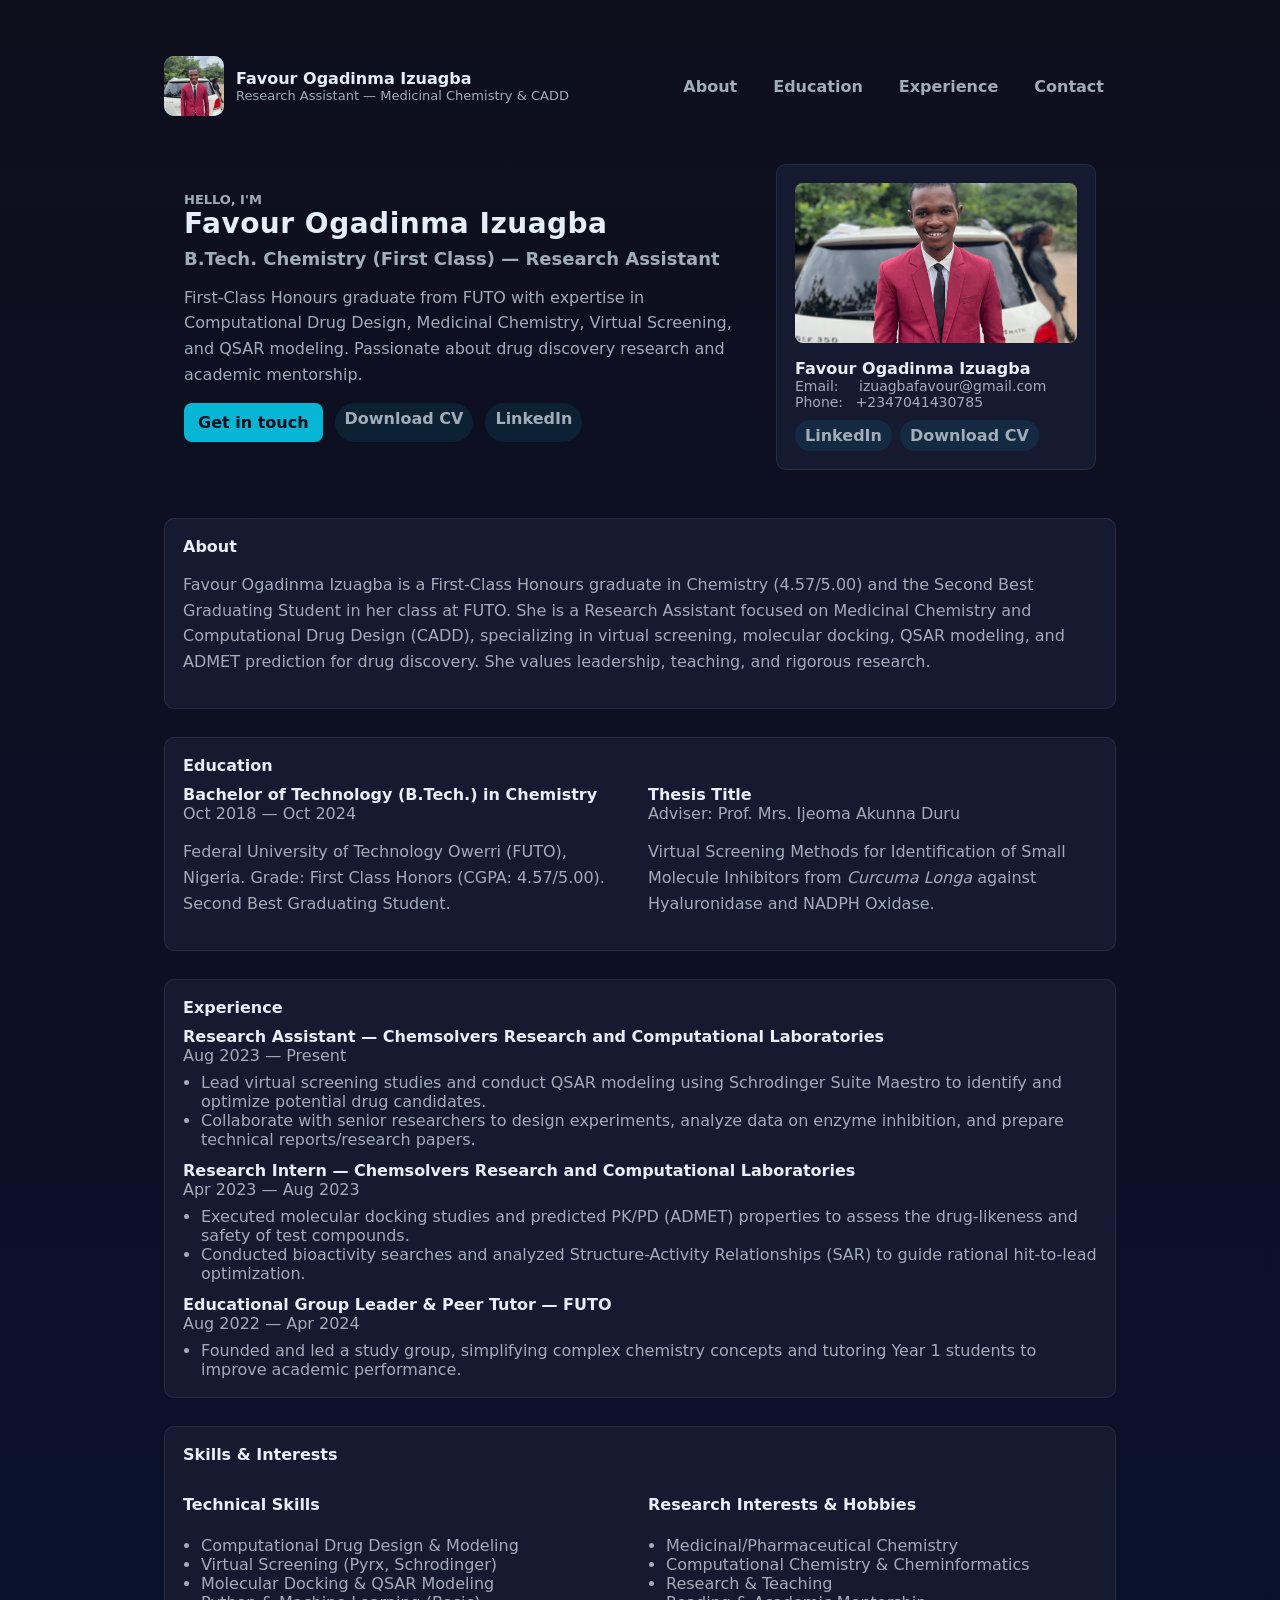
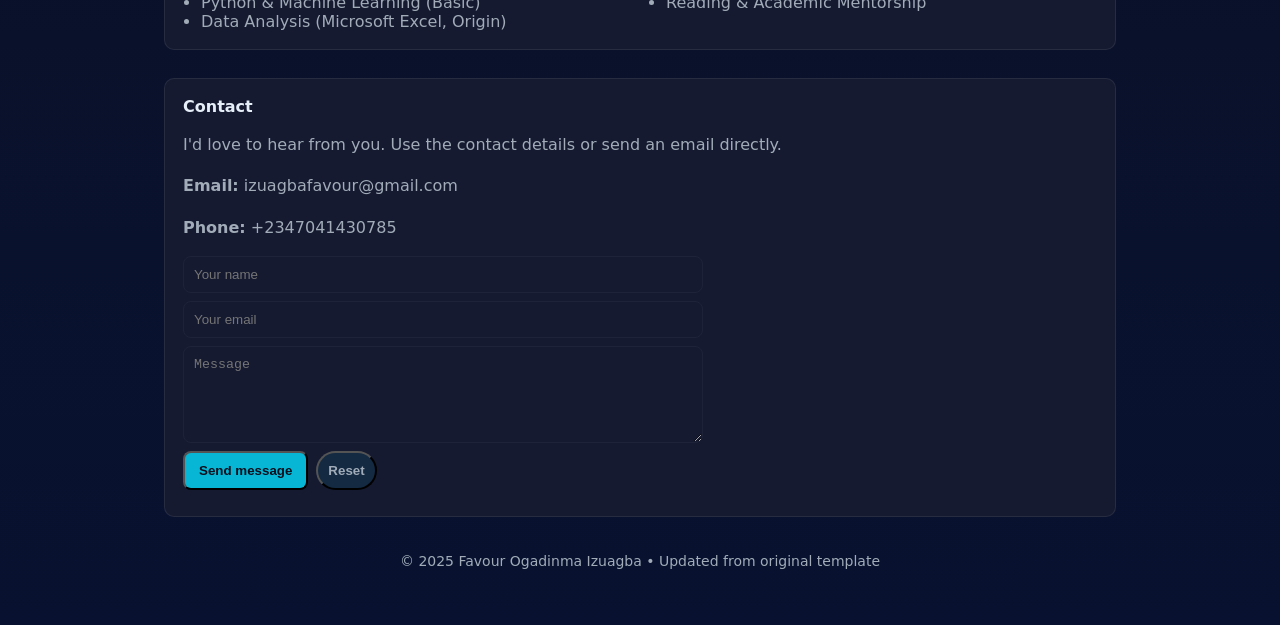
==== index.html @ 72006959 "I staged changes and forgot to add the index" ====
<!doctype html>
<html lang="en">
<head>
    <meta charset="utf-8" />
    <meta name="viewport" content="width=device-width, initial-scale=1" />
    <title>Favour Ogadinma Izuagba — Portfolio</title>
    <meta name="description" content="Research Assistant in Medicinal Chemistry & Computational Drug Design — Favour Ogadinma Izuagba" />
    <link rel="stylesheet" href="assets/styles/style.css" />
</head>
<body>
  <div class="container">
    <header>
      <div class="brand">
        <div class="logo"><img src="assets/images/favour.jpg" alt=""></div>
        <div>
          <div style="font-weight:800">Favour Ogadinma Izuagba</div>
          <div style="font-size:13px;color:var(--muted)">Research Assistant — Medicinal Chemistry & CADD</div>
        </div>
      </div>
      <nav id="mainNav" aria-label="Primary navigation">
        <a href="#about">About</a>
        <a href="#education">Education</a>
        <a href="#experience">Experience</a>
        <a href="#contact">Contact</a>
      </nav>
      <button class="mobile-toggle" id="menuBtn" aria-label="Toggle menu">☰</button>
    </header>

    <main>
      <section class="hero">
        <div class="hero-left">
          <div style="font-size:13px;color:var(--muted);font-weight:700">HELLO, I'M</div>
          <h1>Favour Ogadinma Izuagba</h1>
          <h2>B.Tech. Chemistry (First Class) — Research Assistant</h2>
          <p class="muted">First-Class Honours graduate from FUTO with expertise in Computational Drug Design, Medicinal Chemistry, Virtual Screening, and QSAR modeling. Passionate about drug discovery research and academic mentorship.</p>

          <div style="margin-top:16px;display:flex;gap:12px;flex-wrap:wrap">
            <a class="btn" href="#contact">Get in touch</a>
            <a class="pill" href="Favour_Ogadinma_Izuagba_ Academic_[CV].pdf" target="_blank">Download CV</a>
            <a class="pill" href="https://www.linkedin.com/in/izuagba-favour-ogadinma-66548a2a7/?originalSubdomain=ng" target="_blank">LinkedIn</a>
          </div>
        </div>

        <aside>
          <div class="contact-card card">
            <img src="assets/images/favour.jpg" alt="Profile photo placeholder" />
            <div style="font-weight:700">Favour Ogadinma Izuagba</div>
            <div class="contact-row"><span class="muted">Email:</span>&nbsp;<a href="mailto:izuagbafavour@gmail.com">izuagbafavour@gmail.com</a></div>
            <div class="contact-row"><span class="muted">Phone:</span>&nbsp;+2347041430785</div>
            <div style="margin-top:10px;display:flex;gap:8px">
              <a aria-label="LinkedIn" href="www.linkedin.com/in/izuagbafavourogadinma" class="pill" target="_blank">LinkedIn</a>
              <a aria-label="Download CV" href="Favour_Ogadinma_Izuagba_ Academic_[CV].pdf" class="pill" target="_blank">Download CV</a>
            </div>
          </div>
        </aside>
      </section>

      <section id="about" class="card">
        <h3>About</h3>
        <p>Favour Ogadinma Izuagba is a First-Class Honours graduate in Chemistry (4.57/5.00) and the Second Best Graduating Student in her class at FUTO. She is a Research Assistant focused on Medicinal Chemistry and Computational Drug Design (CADD), specializing in virtual screening, molecular docking, QSAR modeling, and ADMET prediction for drug discovery. She values leadership, teaching, and rigorous research.</p>
      </section>

      <section id="education" class="card">
        <h3>Education</h3>
        <div class="grid-2">
          <div>
            <strong>Bachelor of Technology (B.Tech.) in Chemistry</strong>
            <div class="muted">Oct 2018 — Oct 2024</div>
            <p class="muted">Federal University of Technology Owerri (FUTO), Nigeria. Grade: First Class Honors (CGPA: 4.57/5.00). Second Best Graduating Student.</p>
          </div>
          <div>
            <strong>Thesis Title</strong>
            <div class="muted">Adviser: Prof. Mrs. Ijeoma Akunna Duru</div>
            <p class="muted">Virtual Screening Methods for Identification of Small Molecule Inhibitors from <em>Curcuma Longa</em> against Hyaluronidase and NADPH Oxidase.</p>
          </div>
        </div>
      </section>

      <section id="experience" class="card">
        <h3>Experience</h3>
        <div>
          <strong>Research Assistant — Chemsolvers Research and Computational Laboratories</strong>
          <div class="muted">Aug 2023 — Present</div>
          <ul>
            <li>Lead virtual screening studies and conduct QSAR modeling using Schrodinger Suite Maestro to identify and optimize potential drug candidates.</li>
            <li>Collaborate with senior researchers to design experiments, analyze data on enzyme inhibition, and prepare technical reports/research papers.</li>
          </ul>
        </div>

        <div style="margin-top:12px">
          <strong>Research Intern — Chemsolvers Research and Computational Laboratories</strong>
          <div class="muted">Apr 2023 — Aug 2023</div>
          <ul>
            <li>Executed molecular docking studies and predicted PK/PD (ADMET) properties to assess the drug-likeness and safety of test compounds.</li>
            <li>Conducted bioactivity searches and analyzed Structure-Activity Relationships (SAR) to guide rational hit-to-lead optimization.</li>
          </ul>
        </div>

        <div style="margin-top:12px">
          <strong>Educational Group Leader & Peer Tutor — FUTO</strong>
          <div class="muted">Aug 2022 — Apr 2024</div>
          <ul>
            <li>Founded and led a study group, simplifying complex chemistry concepts and tutoring Year 1 students to improve academic performance.</li>
          </ul>
        </div>
      </section>

      <section id="more" class="card">
        <h3>Skills & Interests</h3>
        <div class="grid-2">
          <div>
            <h4>Technical Skills</h4>
            <ul>
              <li>Computational Drug Design & Modeling</li>
              <li>Virtual Screening (Pyrx, Schrodinger)</li>
              <li>Molecular Docking & QSAR Modeling</li>
              <li>Python & Machine Learning (Basic)</li>
              <li>Data Analysis (Microsoft Excel, Origin)</li>
            </ul>
          </div>
          <div>
            <h4>Research Interests & Hobbies</h4>
            <ul>
              <li>Medicinal/Pharmaceutical Chemistry</li>
              <li>Computational Chemistry & Cheminformatics</li>
              <li>Research & Teaching</li>
              <li>Reading & Academic Mentorship</li>
            </ul>
          </div>
        </div>
      </section>

      <section id="contact" class="card">
        <h3>Contact</h3>
        <p class="muted">I'd love to hear from you. Use the contact details or send an email directly.</p>
        <p><strong>Email:</strong> <a href="mailto:izuagbafavour@gmail.com">izuagbafavour@gmail.com</a></p>
        <p><strong>Phone:</strong> +2347041430785</p>

        <form id="contactForm" 
              action="https://formsubmit.co/izuagbafavour@gmail.com" 
              method="POST" 
              style="margin-top:12px;display:flex;flex-direction:column;gap:8px;max-width:520px">
          
          <input type="hidden" name="_subject" value="New Portfolio Contact from Favour Izuagba's Website!">
          
          <input name="name" placeholder="Your name" required style="padding:10px;border-radius:8px;border:1px solid rgba(255,255,255,0.04);background:transparent;color:inherit" />
          <input name="email" type="email" placeholder="Your email" required style="padding:10px;border-radius:8px;border:1px solid rgba(255,255,255,0.04);background:transparent;color:inherit" />
          <textarea name="message" placeholder="Message" rows="5" required style="padding:10px;border-radius:8px;border:1px solid rgba(255,255,255,0.04);background:transparent;color:inherit"></textarea>
          <div style="display:flex;gap:8px">
            <button type="submit" class="btn">Send message</button>
            <button type="button" id="resetBtn" class="pill">Reset</button>
          </div>
          <div id="formMsg" class="muted" role="status" aria-live="polite"></div>
        </form>
      </section>

    </main>

    <footer>
      © 2025 Favour Ogadinma Izuagba • Updated from original template
    </footer>
  </div>

  <script src="assets/js/script.js"></script>
</body>
</html>
---- assets/styles/style.css ----
:root {
  /* Dark Theme - Science/Chem Palette */
  --bg: #0e0f1d; /* Deep Midnight Blue */
  --card: #151a31; /* Slightly Lighter Card Background */
  --muted: #A1ACB8; /* Light Gray for Muted Text */
  --text: #e6eef8; /* Near-White Text */
  --accent: #06B6D4; /* Bright Cyan/Teal for CADD Theme */
  --glass: rgba(6, 182, 212, 0.1); /* Glass effect using accent color for subtlety */
  --maxw: 1000px;
}

* {
  box-sizing: border-box;
}

body {
  font-family: Inter, system-ui, -apple-system, 'Segoe UI', Roboto, 'Helvetica Neue', Arial;
  margin: 0;
  /* Updated gradient with new colors for deep background */
  background: linear-gradient(180deg, var(--bg) 0%, #081230 100%); 
  color: var(--text); /* Using new text color variable */
  -webkit-font-smoothing: antialiased;
}

a {
  color: inherit;
  text-decoration: none;
}

.container {
  max-width: var(--maxw);
  margin: 32px auto;
  padding: 24px;
}

/* Header */
header {
  display: flex;
  align-items: center;
  justify-content: space-between;
  gap: 16px;
}

.brand {
  display: flex;
  align-items: center;
  gap: 12px;
}

.logo {
  width: 60px;
  height: 60px;
  border-radius: 10px;
  /* Solid accent color */
  background: var(--accent); 
  display: flex;
  align-items: center;
  justify-content: center;
  font-weight: 700;
}

.logo img {
  width: 100%;
  height: 100%;
  object-fit: cover;
  border-radius: 10px;
}

nav {
  display: flex;
  gap: 12px;
  flex-wrap: wrap;
}

nav a {
  padding: 8px 12px;
  border-radius: 8px;
  color: var(--muted);
  font-weight: 600;
}

nav a:hover {
  /* Using glass variable based on accent color */
  background: var(--glass); 
  color: #fff;
}

/* Hero */
.hero {
  display: grid;
  grid-template-columns: 1fr 320px;
  gap: 24px;
  align-items: center;
  margin-top: 28px;
}

.hero-left h1 {
  margin: 0;
  font-size: 28px;
  letter-spacing: 0.5px;
}

.hero-left h2 {
  margin: 8px 0 16px;
  font-size: 18px;
  color: var(--muted);
  font-weight: 600;
}

.contact-card {
  /* Using solid card background for consistency */
  background: var(--card); 
  padding: 18px;
  border-radius: 12px;
  /* More distinct border */
  border: 1px solid rgba(255, 255, 255, 0.08); 
}

.contact-card img {
  width: 100%;
  height: 160px;
  object-fit: cover;
  border-radius: 8px;
  margin-bottom: 12px;
}

.contact-row {
  display: flex;
  align-items: center;
  gap: 8px;
  font-size: 14px;
  color: var(--muted);
}

.btn {
  display: inline-block;
  padding: 10px 14px;
  border-radius: 8px;
  background: var(--accent);
  color: var(--bg); /* Dark text on bright accent for contrast */
  font-weight: 700;
}

/* Sections */
section {
  margin-top: 28px;
  padding: 20px;
  background: transparent;
  border-radius: 10px;
}

.card {
  /* Using card variable and consistent border */
  background: var(--card); 
  padding: 18px;
  border-radius: 10px;
  border: 1px solid rgba(255, 255, 255, 0.08);
}

.grid-2 {
  display: grid;
  grid-template-columns: 1fr 1fr;
  gap: 16px;
}

h3 {
  margin: 0 0 10px;
  font-size: 16px;
}

p {
  color: var(--muted);
  line-height: 1.6;
}

ul {
  margin: 8px 0 0;
  padding-left: 18px;
  color: var(--muted);
}

/* Footer */
footer {
  margin-top: 36px;
  color: var(--muted);
  font-size: 14px;
  text-align: center;
}

/* Responsive */
@media (max-width: 880px) {
  .hero {
    grid-template-columns: 1fr;
  }

  /* Assuming you will fix the mobile nav display in HTML/JS */
  nav { 
    /* Keep this for desktop view */
  } 

  .mobile-nav {
    display: flex;
  }
}

/* Mobile nav button */
.mobile-toggle {
  display: none;
}

@media (max-width: 880px) {
  .mobile-toggle {
    display: inline-block;
  }
}

/* Utilities */
.muted {
  color: var(--muted);
}

.pill {
  display: inline-block;
  padding: 6px 10px;
  border-radius: 999px;
  /* Using glass effect based on accent for pill background */
  background: var(--glass); 
  font-weight: 600;
  color: var(--muted);
}

/* --- Mobile Navigation Overhaul --- */

/* 1. Base Mobile Styling (Applied when the screen is small) */
@media (max-width: 880px) {
    /* Hide the main nav links by default */
    nav#mainNav {
        display: none; /* Will be overridden by .nav-open */
        position: absolute;
        top: 80px; /* Below the header */
        left: 0;
        right: 0;
        /* Use card background for the menu overlay */
        background: var(--card); 
        flex-direction: column;
        padding: 16px 24px;
        z-index: 10;
        border-radius: 0;
        border-bottom: 1px solid rgba(255, 255, 255, 0.08);
        box-shadow: 0 4px 10px rgba(0, 0, 0, 0.5);
    }
    
    nav#mainNav a {
        padding: 12px 0;
        width: 100%;
        text-align: left;
        border-radius: 0;
        /* Ensure text is visible against the menu background */
        color: var(--text); 
        border-bottom: 1px dashed rgba(255, 255, 255, 0.05);
    }

    nav#mainNav a:last-child {
        border-bottom: none;
    }

    /* 2. State for an OPEN Menu */
    nav#mainNav.nav-open {
        display: flex; /* Overrides the default display: none */
    }
}
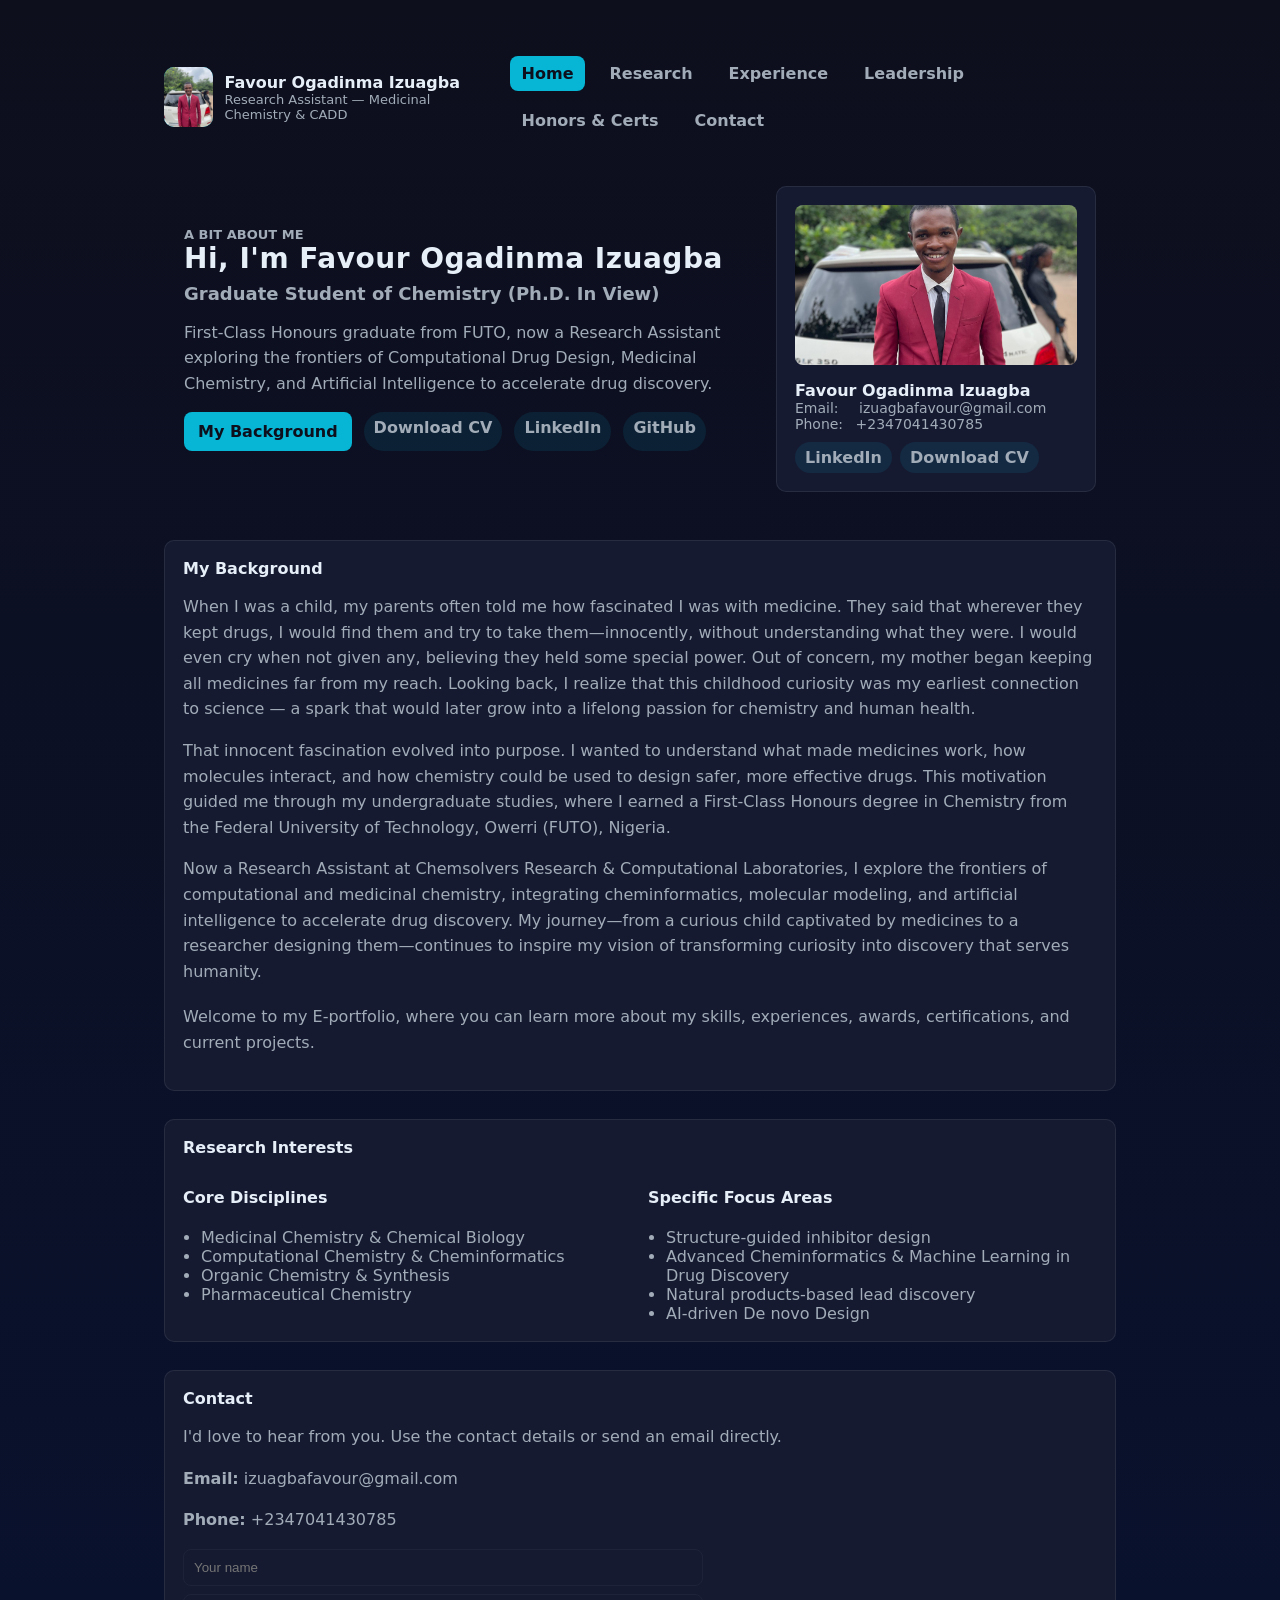
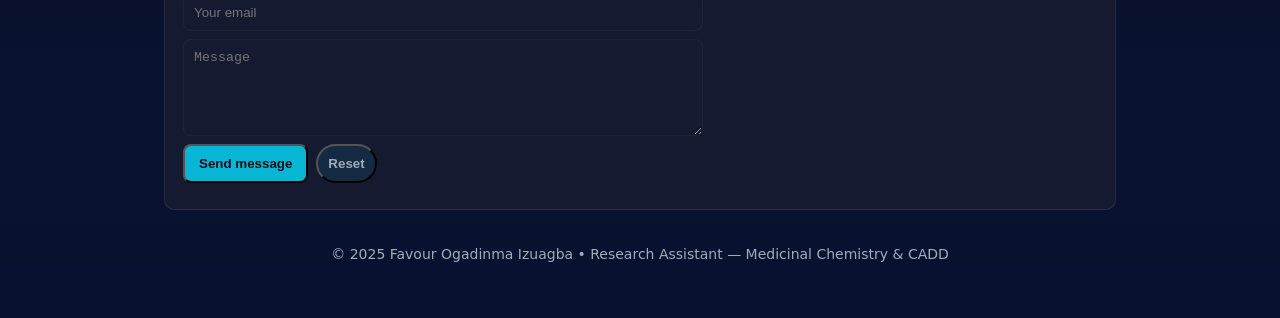
==== commit dcf2626a: "Modified page structure" ====
--- a/index.html
+++ b/index.html
@@ -11,17 +11,19 @@
   <div class="container">
     <header>
       <div class="brand">
-        <div class="logo"><img src="assets/images/favour.jpg" alt=""></div>
+        <div class="logo"><img src="assets/images/favour.jpg" alt="Favour Ogadinma Izuagba Professional Photo"></div>
         <div>
           <div style="font-weight:800">Favour Ogadinma Izuagba</div>
           <div style="font-size:13px;color:var(--muted)">Research Assistant — Medicinal Chemistry & CADD</div>
         </div>
       </div>
       <nav id="mainNav" aria-label="Primary navigation">
-        <a href="#about">About</a>
-        <a href="#education">Education</a>
-        <a href="#experience">Experience</a>
-        <a href="#contact">Contact</a>
+        <a href="index.html" class="active">Home</a>
+        <a href="research.html">Research</a>
+        <a href="experience.html">Experience</a>
+        <a href="leadership.html">Leadership</a>
+        <a href="achievements.html">Honors & Certs</a>
+        <a href="index.html#contact">Contact</a>
       </nav>
       <button class="mobile-toggle" id="menuBtn" aria-label="Toggle menu">☰</button>
     </header>
@@ -29,26 +31,27 @@
     <main>
       <section class="hero">
         <div class="hero-left">
-          <div style="font-size:13px;color:var(--muted);font-weight:700">HELLO, I'M</div>
-          <h1>Favour Ogadinma Izuagba</h1>
-          <h2>B.Tech. Chemistry (First Class) — Research Assistant</h2>
-          <p class="muted">First-Class Honours graduate from FUTO with expertise in Computational Drug Design, Medicinal Chemistry, Virtual Screening, and QSAR modeling. Passionate about drug discovery research and academic mentorship.</p>
+          <div style="font-size:13px;color:var(--muted);font-weight:700">A BIT ABOUT ME</div>
+          <h1>Hi, I'm Favour Ogadinma Izuagba</h1>
+          <h2>Graduate Student of Chemistry (Ph.D. In View)</h2>
+          <p class="muted">First-Class Honours graduate from FUTO, now a Research Assistant exploring the frontiers of Computational Drug Design, Medicinal Chemistry, and Artificial Intelligence to accelerate drug discovery.</p>
 
           <div style="margin-top:16px;display:flex;gap:12px;flex-wrap:wrap">
-            <a class="btn" href="#contact">Get in touch</a>
+            <a class="btn" href="#about">My Background</a>
             <a class="pill" href="Favour_Ogadinma_Izuagba_ Academic_[CV].pdf" target="_blank">Download CV</a>
             <a class="pill" href="https://www.linkedin.com/in/izuagba-favour-ogadinma-66548a2a7/?originalSubdomain=ng" target="_blank">LinkedIn</a>
+            <a class="pill" href="https://github.com/Izuagba?tab=repositories" target="_blank">GitHub</a>
           </div>
         </div>
 
         <aside>
           <div class="contact-card card">
-            <img src="assets/images/favour.jpg" alt="Profile photo placeholder" />
+            <img src="assets/images/favour.jpg" alt="Favour Ogadinma Izuagba Professional Photo" />
             <div style="font-weight:700">Favour Ogadinma Izuagba</div>
             <div class="contact-row"><span class="muted">Email:</span>&nbsp;<a href="mailto:izuagbafavour@gmail.com">izuagbafavour@gmail.com</a></div>
             <div class="contact-row"><span class="muted">Phone:</span>&nbsp;+2347041430785</div>
             <div style="margin-top:10px;display:flex;gap:8px">
-              <a aria-label="LinkedIn" href="www.linkedin.com/in/izuagbafavourogadinma" class="pill" target="_blank">LinkedIn</a>
+              <a aria-label="LinkedIn" href="https://www.linkedin.com/in/izuagba-favour-ogadinma-66548a2a7/?originalSubdomain=ng" class="pill" target="_blank">LinkedIn</a>
               <a aria-label="Download CV" href="Favour_Ogadinma_Izuagba_ Academic_[CV].pdf" class="pill" target="_blank">Download CV</a>
             </div>
           </div>
@@ -56,80 +59,37 @@
       </section>
 
       <section id="about" class="card">
-        <h3>About</h3>
-        <p>Favour Ogadinma Izuagba is a First-Class Honours graduate in Chemistry (4.57/5.00) and the Second Best Graduating Student in her class at FUTO. She is a Research Assistant focused on Medicinal Chemistry and Computational Drug Design (CADD), specializing in virtual screening, molecular docking, QSAR modeling, and ADMET prediction for drug discovery. She values leadership, teaching, and rigorous research.</p>
+        <h3>My Background</h3>
+        <p>When I was a child, my parents often told me how fascinated I was with medicine. They said that wherever they kept drugs, I would find them and try to take them—innocently, without understanding what they were. I would even cry when not given any, believing they held some special power. Out of concern, my mother began keeping all medicines far from my reach. Looking back, I realize that this childhood curiosity was my earliest connection to science — a spark that would later grow into a lifelong passion for chemistry and human health.</p>
+        <p>That innocent fascination evolved into purpose. I wanted to understand what made medicines work, how molecules interact, and how chemistry could be used to design safer, more effective drugs. This motivation guided me through my undergraduate studies, where I earned a First-Class Honours degree in Chemistry from the Federal University of Technology, Owerri (FUTO), Nigeria.</p>
+        <p>Now a Research Assistant at Chemsolvers Research & Computational Laboratories, I explore the frontiers of computational and medicinal chemistry, integrating cheminformatics, molecular modeling, and artificial intelligence to accelerate drug discovery. My journey—from a curious child captivated by medicines to a researcher designing them—continues to inspire my vision of transforming curiosity into discovery that serves humanity.</p>
+        <p class="muted" style="margin-top:20px;">Welcome to my E-portfolio, where you can learn more about my skills, experiences, awards, certifications, and current projects.</p>
       </section>
 
-      <section id="education" class="card">
-        <h3>Education</h3>
+      <section id="interests" class="card">
+        <h3>Research Interests</h3>
         <div class="grid-2">
-          <div>
-            <strong>Bachelor of Technology (B.Tech.) in Chemistry</strong>
-            <div class="muted">Oct 2018 — Oct 2024</div>
-            <p class="muted">Federal University of Technology Owerri (FUTO), Nigeria. Grade: First Class Honors (CGPA: 4.57/5.00). Second Best Graduating Student.</p>
-          </div>
-          <div>
-            <strong>Thesis Title</strong>
-            <div class="muted">Adviser: Prof. Mrs. Ijeoma Akunna Duru</div>
-            <p class="muted">Virtual Screening Methods for Identification of Small Molecule Inhibitors from <em>Curcuma Longa</em> against Hyaluronidase and NADPH Oxidase.</p>
-          </div>
+            <div>
+                <h4>Core Disciplines</h4>
+                <ul>
+                    <li>Medicinal Chemistry & Chemical Biology</li>
+                    <li>Computational Chemistry & Cheminformatics</li>
+                    <li>Organic Chemistry & Synthesis</li>
+                    <li>Pharmaceutical Chemistry</li>
+                </ul>
+            </div>
+            <div>
+                <h4>Specific Focus Areas</h4>
+                <ul>
+                    <li>Structure-guided inhibitor design</li>
+                    <li>Advanced Cheminformatics & Machine Learning in Drug Discovery</li>
+                    <li>Natural products-based lead discovery</li>
+                    <li>AI-driven De novo Design</li>
+                </ul>
+            </div>
         </div>
       </section>
-
-      <section id="experience" class="card">
-        <h3>Experience</h3>
-        <div>
-          <strong>Research Assistant — Chemsolvers Research and Computational Laboratories</strong>
-          <div class="muted">Aug 2023 — Present</div>
-          <ul>
-            <li>Lead virtual screening studies and conduct QSAR modeling using Schrodinger Suite Maestro to identify and optimize potential drug candidates.</li>
-            <li>Collaborate with senior researchers to design experiments, analyze data on enzyme inhibition, and prepare technical reports/research papers.</li>
-          </ul>
-        </div>
-
-        <div style="margin-top:12px">
-          <strong>Research Intern — Chemsolvers Research and Computational Laboratories</strong>
-          <div class="muted">Apr 2023 — Aug 2023</div>
-          <ul>
-            <li>Executed molecular docking studies and predicted PK/PD (ADMET) properties to assess the drug-likeness and safety of test compounds.</li>
-            <li>Conducted bioactivity searches and analyzed Structure-Activity Relationships (SAR) to guide rational hit-to-lead optimization.</li>
-          </ul>
-        </div>
-
-        <div style="margin-top:12px">
-          <strong>Educational Group Leader & Peer Tutor — FUTO</strong>
-          <div class="muted">Aug 2022 — Apr 2024</div>
-          <ul>
-            <li>Founded and led a study group, simplifying complex chemistry concepts and tutoring Year 1 students to improve academic performance.</li>
-          </ul>
-        </div>
-      </section>
-
-      <section id="more" class="card">
-        <h3>Skills & Interests</h3>
-        <div class="grid-2">
-          <div>
-            <h4>Technical Skills</h4>
-            <ul>
-              <li>Computational Drug Design & Modeling</li>
-              <li>Virtual Screening (Pyrx, Schrodinger)</li>
-              <li>Molecular Docking & QSAR Modeling</li>
-              <li>Python & Machine Learning (Basic)</li>
-              <li>Data Analysis (Microsoft Excel, Origin)</li>
-            </ul>
-          </div>
-          <div>
-            <h4>Research Interests & Hobbies</h4>
-            <ul>
-              <li>Medicinal/Pharmaceutical Chemistry</li>
-              <li>Computational Chemistry & Cheminformatics</li>
-              <li>Research & Teaching</li>
-              <li>Reading & Academic Mentorship</li>
-            </ul>
-          </div>
-        </div>
-      </section>
-
+      
       <section id="contact" class="card">
         <h3>Contact</h3>
         <p class="muted">I'd love to hear from you. Use the contact details or send an email directly.</p>
@@ -157,10 +117,52 @@
     </main>
 
     <footer>
-      © 2025 Favour Ogadinma Izuagba • Updated from original template
+      © 2025 Favour Ogadinma Izuagba • Research Assistant — Medicinal Chemistry & CADD
     </footer>
   </div>
 
-  <script src="assets/js/script.js"></script>
+  <script>
+    // Mobile menu elements
+    const menuBtn = document.getElementById('menuBtn');
+    const nav = document.getElementById('mainNav');
+    
+    // Form elements
+    const form = document.getElementById('contactForm');
+    const msg = document.getElementById('formMsg');
+    const resetBtn = document.getElementById('resetBtn');
+
+    // 1. Mobile Menu Toggle Logic
+    menuBtn && menuBtn.addEventListener('click', (e)=>{
+      e.stopPropagation(); 
+      nav.classList.toggle('nav-open');
+    });
+
+    // 2. Close menu when clicking outside of the navigation
+    document.addEventListener('click', (e) => {
+      if (!nav.contains(e.target) && !menuBtn.contains(e.target)) {
+        nav.classList.remove('nav-open');
+      }
+    });
+
+    // Simple form handling (FormSubmit is used in HTML)
+    resetBtn.addEventListener('click', ()=>{ 
+        form.reset(); 
+        msg.textContent = ''; 
+    });
+
+    // Smooth scrolling for anchor links (Modified to close menu on link click)
+    document.querySelectorAll('a[href^="#"]').forEach(a=>{
+      a.addEventListener('click', (e)=>{
+        const href = a.getAttribute('href');
+        if(href.length>1){
+          e.preventDefault();
+          document.querySelector(href).scrollIntoView({behavior:'smooth',block:'start'});
+          
+          // Close menu when a link inside the menu is clicked
+          nav.classList.remove('nav-open');
+        }
+      })
+    });
+  </script>
 </body>
 </html>
--- a/assets/styles/style.css
+++ b/assets/styles/style.css
@@ -79,6 +79,13 @@
   font-weight: 600;
 }
 
+/* Styling for the Active Navigation Link */
+nav a.active {
+  background: var(--accent); /* Use the bright cyan accent color */
+  color: var(--bg);         /* Use the dark background color for high contrast text */
+  font-weight: 700;
+}
+
 nav a:hover {
   /* Using glass variable based on accent color */
   background: var(--glass); 
@@ -185,6 +192,48 @@
   color: var(--muted);
   font-size: 14px;
   text-align: center;
+}
+
+/* --- REVISED CSS for Responsive Certificate Gallery Fix --- */
+
+/* 1. Ensure the image container is flexible and controls overflow horizontally */
+#certifications .card {
+    /* Set a small padding to give space around the gallery */
+    padding: 18px; 
+    
+    /* Ensure no content leaks out horizontally */
+    overflow-x: hidden; 
+}
+
+/* 2. Target the main gallery grid structure */
+#certifications .card > div {
+    /* Existing grid setup: Use minmax to define columns, allowing them to shrink to 280px or take up 1fr */
+    display: grid; 
+    grid-template-columns: repeat(auto-fit, minmax(280px, 1fr)); 
+    gap: 20px; 
+    margin-top: 20px;
+}
+
+/* 3. Ensure the image inside the wrapper is fully responsive and bounded */
+#certifications img {
+    /* CRITICAL: Forces image to never exceed the width of its direct parent (the inner certificate div) */
+    max-width: 100%; 
+    height: auto; 
+    display: block; 
+    border-radius: 4px; 
+}
+
+/* 4. Optimize for very narrow viewports (e.g., small mobile screens) */
+@media (max-width: 480px) {
+    #certifications .card > div {
+        /* On small phones, force the grid to stack vertically (1 column) to ensure enough space */
+        grid-template-columns: 1fr; 
+    }
+    
+    /* Optional: reduce spacing on tight screens */
+    #certifications .card {
+        padding: 12px;
+    }
 }
 
 /* Responsive */
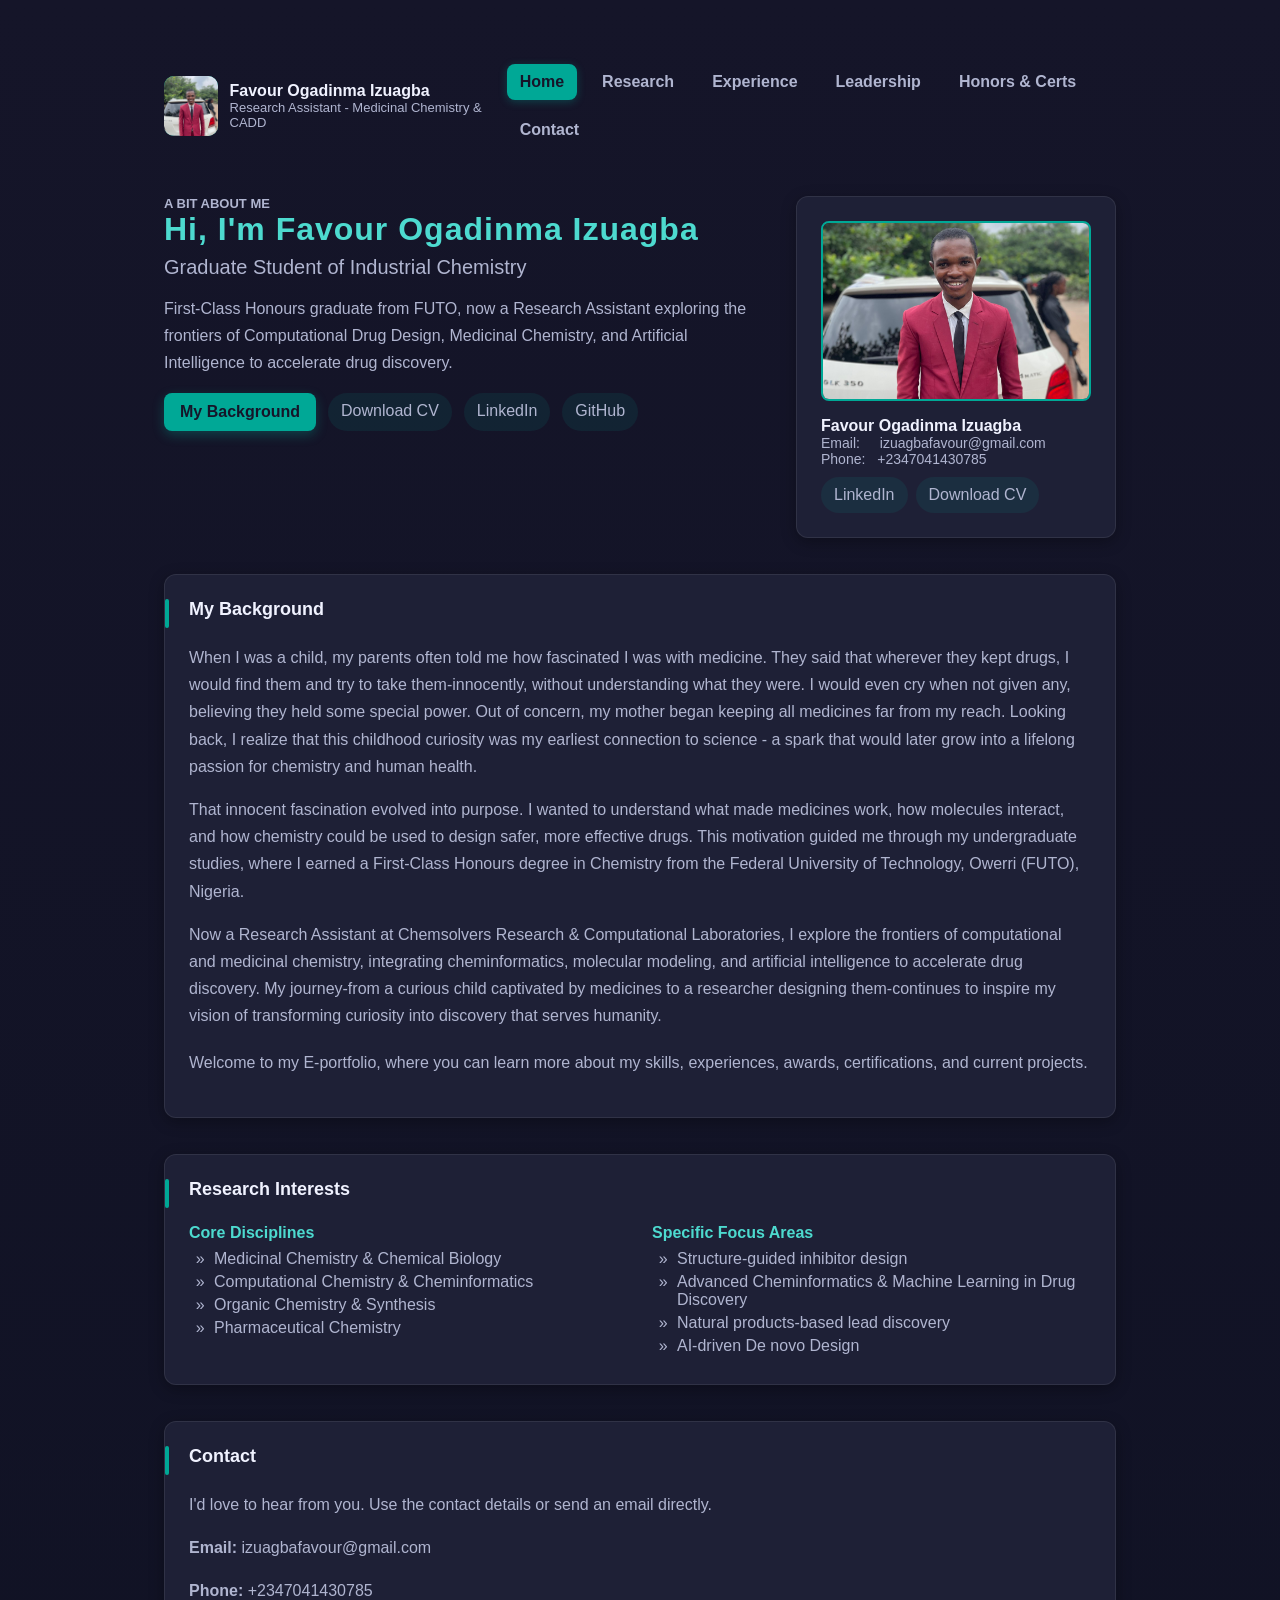
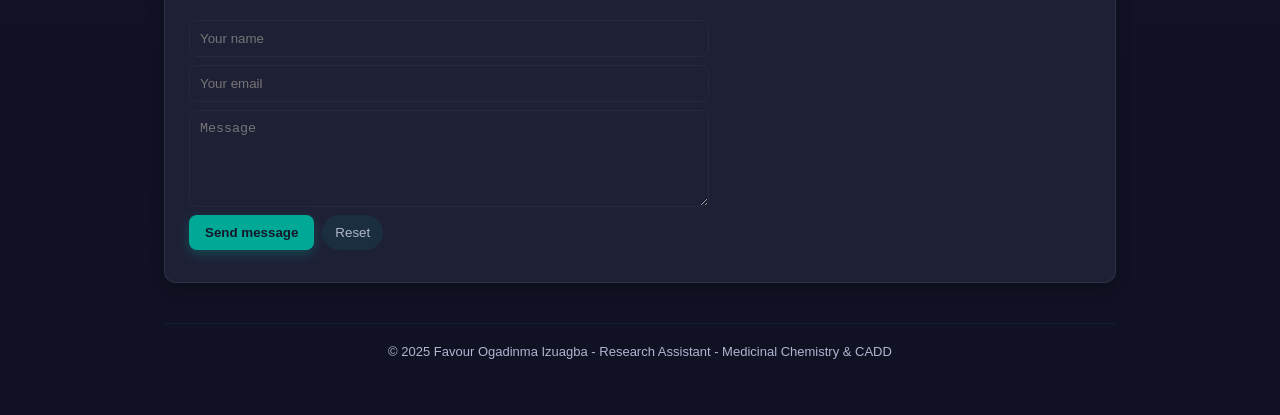
==== commit edfa33dc: "Completed project" ====
--- a/index.html
+++ b/index.html
@@ -3,8 +3,8 @@
 <head>
     <meta charset="utf-8" />
     <meta name="viewport" content="width=device-width, initial-scale=1" />
-    <title>Favour Ogadinma Izuagba — Portfolio</title>
-    <meta name="description" content="Research Assistant in Medicinal Chemistry & Computational Drug Design — Favour Ogadinma Izuagba" />
+    <title>Favour Ogadinma Izuagba - Portfolio</title>
+    <meta name="description" content="Research Assistant in Medicinal Chemistry & Computational Drug Design - Favour Ogadinma Izuagba" />
     <link rel="stylesheet" href="assets/styles/style.css" />
 </head>
 <body>
@@ -14,7 +14,7 @@
         <div class="logo"><img src="assets/images/favour.jpg" alt="Favour Ogadinma Izuagba Professional Photo"></div>
         <div>
           <div style="font-weight:800">Favour Ogadinma Izuagba</div>
-          <div style="font-size:13px;color:var(--muted)">Research Assistant — Medicinal Chemistry & CADD</div>
+          <div style="font-size:13px;color:var(--muted)">Research Assistant - Medicinal Chemistry & CADD</div>
         </div>
       </div>
       <nav id="mainNav" aria-label="Primary navigation">
@@ -33,7 +33,7 @@
         <div class="hero-left">
           <div style="font-size:13px;color:var(--muted);font-weight:700">A BIT ABOUT ME</div>
           <h1>Hi, I'm Favour Ogadinma Izuagba</h1>
-          <h2>Graduate Student of Chemistry (Ph.D. In View)</h2>
+          <h2>Graduate Student of Industrial Chemistry</h2>
           <p class="muted">First-Class Honours graduate from FUTO, now a Research Assistant exploring the frontiers of Computational Drug Design, Medicinal Chemistry, and Artificial Intelligence to accelerate drug discovery.</p>
 
           <div style="margin-top:16px;display:flex;gap:12px;flex-wrap:wrap">
@@ -60,9 +60,9 @@
 
       <section id="about" class="card">
         <h3>My Background</h3>
-        <p>When I was a child, my parents often told me how fascinated I was with medicine. They said that wherever they kept drugs, I would find them and try to take them—innocently, without understanding what they were. I would even cry when not given any, believing they held some special power. Out of concern, my mother began keeping all medicines far from my reach. Looking back, I realize that this childhood curiosity was my earliest connection to science — a spark that would later grow into a lifelong passion for chemistry and human health.</p>
+        <p>When I was a child, my parents often told me how fascinated I was with medicine. They said that wherever they kept drugs, I would find them and try to take them-innocently, without understanding what they were. I would even cry when not given any, believing they held some special power. Out of concern, my mother began keeping all medicines far from my reach. Looking back, I realize that this childhood curiosity was my earliest connection to science - a spark that would later grow into a lifelong passion for chemistry and human health.</p>
         <p>That innocent fascination evolved into purpose. I wanted to understand what made medicines work, how molecules interact, and how chemistry could be used to design safer, more effective drugs. This motivation guided me through my undergraduate studies, where I earned a First-Class Honours degree in Chemistry from the Federal University of Technology, Owerri (FUTO), Nigeria.</p>
-        <p>Now a Research Assistant at Chemsolvers Research & Computational Laboratories, I explore the frontiers of computational and medicinal chemistry, integrating cheminformatics, molecular modeling, and artificial intelligence to accelerate drug discovery. My journey—from a curious child captivated by medicines to a researcher designing them—continues to inspire my vision of transforming curiosity into discovery that serves humanity.</p>
+        <p>Now a Research Assistant at Chemsolvers Research & Computational Laboratories, I explore the frontiers of computational and medicinal chemistry, integrating cheminformatics, molecular modeling, and artificial intelligence to accelerate drug discovery. My journey-from a curious child captivated by medicines to a researcher designing them-continues to inspire my vision of transforming curiosity into discovery that serves humanity.</p>
         <p class="muted" style="margin-top:20px;">Welcome to my E-portfolio, where you can learn more about my skills, experiences, awards, certifications, and current projects.</p>
       </section>
 
@@ -115,54 +115,16 @@
       </section>
 
     </main>
-
+    
+    <button id="scrollToTopBtn" aria-label="Scroll to top of page" title="Go to top">
+    ↑
+    </button>
+    
     <footer>
-      © 2025 Favour Ogadinma Izuagba • Research Assistant — Medicinal Chemistry & CADD
+      © 2025 Favour Ogadinma Izuagba - Research Assistant - Medicinal Chemistry & CADD
     </footer>
   </div>
-
-  <script>
-    // Mobile menu elements
-    const menuBtn = document.getElementById('menuBtn');
-    const nav = document.getElementById('mainNav');
-    
-    // Form elements
-    const form = document.getElementById('contactForm');
-    const msg = document.getElementById('formMsg');
-    const resetBtn = document.getElementById('resetBtn');
-
-    // 1. Mobile Menu Toggle Logic
-    menuBtn && menuBtn.addEventListener('click', (e)=>{
-      e.stopPropagation(); 
-      nav.classList.toggle('nav-open');
-    });
-
-    // 2. Close menu when clicking outside of the navigation
-    document.addEventListener('click', (e) => {
-      if (!nav.contains(e.target) && !menuBtn.contains(e.target)) {
-        nav.classList.remove('nav-open');
-      }
-    });
-
-    // Simple form handling (FormSubmit is used in HTML)
-    resetBtn.addEventListener('click', ()=>{ 
-        form.reset(); 
-        msg.textContent = ''; 
-    });
-
-    // Smooth scrolling for anchor links (Modified to close menu on link click)
-    document.querySelectorAll('a[href^="#"]').forEach(a=>{
-      a.addEventListener('click', (e)=>{
-        const href = a.getAttribute('href');
-        if(href.length>1){
-          e.preventDefault();
-          document.querySelector(href).scrollIntoView({behavior:'smooth',block:'start'});
-          
-          // Close menu when a link inside the menu is clicked
-          nav.classList.remove('nav-open');
-        }
-      })
-    });
-  </script>
+  
+  <script src="assets/js/script.js"></script>
 </body>
 </html>
--- a/assets/styles/style.css
+++ b/assets/styles/style.css
@@ -1,30 +1,33 @@
 :root {
-  /* Dark Theme - Science/Chem Palette */
-  --bg: #0e0f1d; /* Deep Midnight Blue */
-  --card: #151a31; /* Slightly Lighter Card Background */
-  --muted: #A1ACB8; /* Light Gray for Muted Text */
-  --text: #e6eef8; /* Near-White Text */
-  --accent: #06B6D4; /* Bright Cyan/Teal for CADD Theme */
-  --glass: rgba(6, 182, 212, 0.1); /* Glass effect using accent color for subtlety */
+  /* Dark Theme - Medicinal Chemistry Palette */
+  --bg: #151529;             /* Very Deep Violet-Blue (Warmer than Midnight Blue) */
+  --card: #1E2036;           /* Slightly Lighter Card Background */
+  --muted: #B0B5D0;          /* Light Gray/Lavender for Muted Text */
+  --text: #F0F2FF;           /* Near-White Text */
+  --accent: #00A896;         /* Primary Accent: Deep Teal/Emerald Green (Chemical Vitality) */
+  --accent-light: #4DDACF;   /* Lighter accent for highlights and text */
+  --shadow-color: rgba(0, 168, 150, 0.3); /* Accent-based shadow for depth */
+  --glass: rgba(0, 168, 150, 0.1); /* Glass effect using accent color */
   --maxw: 1000px;
 }
 
+/* Base Styles */
 * {
   box-sizing: border-box;
 }
 
 body {
-  font-family: Inter, system-ui, -apple-system, 'Segoe UI', Roboto, 'Helvetica Neue', Arial;
+  font-family: 'Inter', 'Segoe UI', Roboto, 'Helvetica Neue', Arial, sans-serif;
   margin: 0;
-  /* Updated gradient with new colors for deep background */
-  background: linear-gradient(180deg, var(--bg) 0%, #081230 100%); 
-  color: var(--text); /* Using new text color variable */
+  background: linear-gradient(180deg, var(--bg) 0%, #101224 100%); 
+  color: var(--text); 
   -webkit-font-smoothing: antialiased;
 }
 
 a {
   color: inherit;
   text-decoration: none;
+  transition: color 0.3s, background 0.3s;
 }
 
 .container {
@@ -33,12 +36,13 @@
   padding: 24px;
 }
 
-/* Header */
+/* Header & Navigation */
 header {
   display: flex;
   align-items: center;
   justify-content: space-between;
   gap: 16px;
+  padding: 8px 0;
 }
 
 .brand {
@@ -51,8 +55,7 @@
   width: 60px;
   height: 60px;
   border-radius: 10px;
-  /* Solid accent color */
-  background: var(--accent); 
+  background: linear-gradient(135deg, var(--accent), var(--accent-light));
   display: flex;
   align-items: center;
   justify-content: center;
@@ -77,58 +80,72 @@
   border-radius: 8px;
   color: var(--muted);
   font-weight: 600;
-}
-
-/* Styling for the Active Navigation Link */
+  border: 1px solid transparent;
+}
+
+nav a:hover {
+  background: var(--glass);
+  color: var(--text);
+  border-color: var(--accent);
+}
+
+/* Active Status for Nav */
 nav a.active {
-  background: var(--accent); /* Use the bright cyan accent color */
-  color: var(--bg);         /* Use the dark background color for high contrast text */
-  font-weight: 700;
-}
-
-nav a:hover {
-  /* Using glass variable based on accent color */
-  background: var(--glass); 
-  color: #fff;
-}
-
-/* Hero */
+    background: var(--accent); 
+    color: var(--bg);         
+    font-weight: 700;
+    box-shadow: 0 2px 8px var(--shadow-color);
+}
+
+
+/* Hero Section (Updated Structure) */
 .hero {
-  display: grid;
-  grid-template-columns: 1fr 320px;
-  gap: 24px;
-  align-items: center;
-  margin-top: 28px;
+  /* Using Flexbox or a simple grid for a cleaner top section */
+  display: flex;
+  justify-content: space-between;
+  align-items: flex-start;
+  gap: 30px;
+  margin-top: 40px; 
+}
+
+.hero-left {
+    flex-grow: 1; /* Allows the main text block to grow */
+}
+
+/* Contact Card (Moved to sit next to the main hero text, but below on mobile) */
+aside {
+    flex-shrink: 0;
+    width: 320px; /* Fixed width for the contact card */
 }
 
 .hero-left h1 {
   margin: 0;
-  font-size: 28px;
-  letter-spacing: 0.5px;
+  font-size: 32px;
+  letter-spacing: 1px;
+  color: var(--accent-light);
 }
 
 .hero-left h2 {
   margin: 8px 0 16px;
-  font-size: 18px;
-  color: var(--muted);
-  font-weight: 600;
+  font-size: 20px;
+  color: var(--muted);
+  font-weight: 500;
 }
 
 .contact-card {
-  /* Using solid card background for consistency */
-  background: var(--card); 
-  padding: 18px;
+  padding: 20px;
   border-radius: 12px;
-  /* More distinct border */
-  border: 1px solid rgba(255, 255, 255, 0.08); 
+  border: 1px solid rgba(255, 255, 255, 0.1);
+  box-shadow: 0 4px 15px rgba(0, 0, 0, 0.4);
 }
 
 .contact-card img {
   width: 100%;
-  height: 160px;
+  height: 180px;
   object-fit: cover;
   border-radius: 8px;
   margin-bottom: 12px;
+  border: 2px solid var(--accent);
 }
 
 .contact-row {
@@ -139,157 +156,187 @@
   color: var(--muted);
 }
 
+/* Buttons */
 .btn {
   display: inline-block;
-  padding: 10px 14px;
+  padding: 10px 16px;
   border-radius: 8px;
   background: var(--accent);
-  color: var(--bg); /* Dark text on bright accent for contrast */
+  color: var(--bg);
   font-weight: 700;
-}
-
-/* Sections */
+  border: none;
+  cursor: pointer;
+  box-shadow: 0 4px 12px var(--shadow-color);
+  transition: transform 0.2s, box-shadow 0.2s;
+}
+
+.btn:hover {
+    transform: translateY(-2px);
+    box-shadow: 0 6px 15px var(--shadow-color);
+    background: var(--accent-light);
+}
+
+/* Sections & Cards (CORE LAYOUT CHANGE) */
 section {
-  margin-top: 28px;
-  padding: 20px;
-  background: transparent;
-  border-radius: 10px;
+  margin-top: 36px;
 }
 
 .card {
-  /* Using card variable and consistent border */
-  background: var(--card); 
-  padding: 18px;
-  border-radius: 10px;
+  background: var(--card);
+  padding: 24px;
+  border-radius: 12px;
   border: 1px solid rgba(255, 255, 255, 0.08);
-}
-
+  box-shadow: 0 4px 15px rgba(0, 0, 0, 0.3);
+}
+
+/* New Asymmetrical Grid for Content Sections */
+.main-content-grid {
+    display: grid;
+    /* 30% width for the side column (e.g., dates/titles) and 70% for the detail/description */
+    grid-template-columns: 0.3fr 0.7fr; 
+    gap: 30px;
+}
+
+
+/* Styling for Headings (Added vertical accent line) */
+h3 {
+  margin: 0 0 16px;
+  font-size: 18px;
+  padding-bottom: 8px;
+  /* Removed border-bottom for a different look */
+  position: relative; 
+}
+
+h3::before {
+    content: '';
+    position: absolute;
+    left: -24px; /* Move accent line outside the padding */
+    top: 0;
+    bottom: 0;
+    width: 4px;
+    background: var(--accent);
+    border-radius: 2px;
+}
+
+/* Standard two-column grid (used for skills, awards, etc.) */
 .grid-2 {
   display: grid;
   grid-template-columns: 1fr 1fr;
-  gap: 16px;
-}
-
-h3 {
-  margin: 0 0 10px;
-  font-size: 16px;
+  gap: 24px;
+}
+
+h4 {
+    color: var(--accent-light);
+    margin-top: 0;
+    margin-bottom: 8px;
+    font-weight: 600;
 }
 
 p {
   color: var(--muted);
-  line-height: 1.6;
+  line-height: 1.7;
 }
 
 ul {
   margin: 8px 0 0;
-  padding-left: 18px;
-  color: var(--muted);
-}
-
-/* Footer */
+  padding-left: 20px;
+  color: var(--muted);
+  list-style-type: '» ';
+}
+
+ul li {
+    padding-left: 5px;
+    margin-bottom: 5px;
+}
+
+/* Forms, Footer, Pills (unchanged) */
+#contactForm input, #contactForm textarea {
+    border: 1px solid var(--glass);
+    background: var(--bg);
+    color: var(--text);
+    padding: 12px;
+    border-radius: 6px;
+    transition: border-color 0.3s;
+}
+
+#contactForm input:focus, #contactForm textarea:focus {
+    outline: none;
+    border-color: var(--accent);
+}
+
 footer {
-  margin-top: 36px;
-  color: var(--muted);
-  font-size: 14px;
+  margin-top: 40px;
+  padding-top: 20px;
+  border-top: 1px solid var(--glass);
+  color: var(--muted);
+  font-size: 13px;
   text-align: center;
-}
-
-/* --- REVISED CSS for Responsive Certificate Gallery Fix --- */
-
-/* 1. Ensure the image container is flexible and controls overflow horizontally */
-#certifications .card {
-    /* Set a small padding to give space around the gallery */
-    padding: 18px; 
-    
-    /* Ensure no content leaks out horizontally */
-    overflow-x: hidden; 
-}
-
-/* 2. Target the main gallery grid structure */
-#certifications .card > div {
-    /* Existing grid setup: Use minmax to define columns, allowing them to shrink to 280px or take up 1fr */
-    display: grid; 
-    grid-template-columns: repeat(auto-fit, minmax(280px, 1fr)); 
-    gap: 20px; 
-    margin-top: 20px;
-}
-
-/* 3. Ensure the image inside the wrapper is fully responsive and bounded */
-#certifications img {
-    /* CRITICAL: Forces image to never exceed the width of its direct parent (the inner certificate div) */
-    max-width: 100%; 
-    height: auto; 
-    display: block; 
-    border-radius: 4px; 
-}
-
-/* 4. Optimize for very narrow viewports (e.g., small mobile screens) */
-@media (max-width: 480px) {
-    #certifications .card > div {
-        /* On small phones, force the grid to stack vertically (1 column) to ensure enough space */
-        grid-template-columns: 1fr; 
-    }
-    
-    /* Optional: reduce spacing on tight screens */
-    #certifications .card {
-        padding: 12px;
-    }
-}
-
-/* Responsive */
-@media (max-width: 880px) {
-  .hero {
-    grid-template-columns: 1fr;
-  }
-
-  /* Assuming you will fix the mobile nav display in HTML/JS */
-  nav { 
-    /* Keep this for desktop view */
-  } 
-
-  .mobile-nav {
-    display: flex;
-  }
-}
-
-/* Mobile nav button */
-.mobile-toggle {
-  display: none;
-}
-
-@media (max-width: 880px) {
-  .mobile-toggle {
-    display: inline-block;
-  }
-}
-
-/* Utilities */
-.muted {
-  color: var(--muted);
 }
 
 .pill {
   display: inline-block;
-  padding: 6px 10px;
+  padding: 8px 12px;
   border-radius: 999px;
-  /* Using glass effect based on accent for pill background */
   background: var(--glass); 
-  font-weight: 600;
-  color: var(--muted);
-}
-
-/* --- Mobile Navigation Overhaul --- */
-
-/* 1. Base Mobile Styling (Applied when the screen is small) */
+  font-weight: 500;
+  color: var(--muted);
+  border: 1px solid transparent;
+  transition: background 0.3s, color 0.3s, border-color 0.3s;
+}
+
+.pill:hover {
+    background: var(--accent);
+    color: var(--bg);
+    border-color: var(--accent);
+}
+
+/* Responsive (Mobile Layout Adaptation) */
+
+/* Mobile Navigation (unchanged) */
+.mobile-toggle {
+  background: var(--accent);
+  color: var(--bg);
+  border: none;
+  padding: 8px 12px;
+  border-radius: 6px;
+  cursor: pointer;
+  font-size: 18px;
+}
+
 @media (max-width: 880px) {
-    /* Hide the main nav links by default */
+    /* Stack Hero section */
+    .hero {
+        flex-direction: column;
+        align-items: stretch;
+    }
+    
+    aside {
+        width: 100%; /* Full width for contact card on mobile */
+        order: -1; /* Place the contact card above the hero text for quick access */
+    }
+    
+    /* Stack main content grid for single column readability */
+    .main-content-grid {
+        grid-template-columns: 1fr; 
+        gap: 15px; /* Reduce gap on mobile */
+    }
+
+    .grid-2 {
+        grid-template-columns: 1fr;
+    }
+
+    /* Adjust accent line position for mobile stacking */
+    h3::before {
+        left: -12px;
+    }
+    
+    /* Mobile nav styles (unchanged) */
     nav#mainNav {
-        display: none; /* Will be overridden by .nav-open */
+        display: none; 
         position: absolute;
-        top: 80px; /* Below the header */
+        top: 80px; 
         left: 0;
         right: 0;
-        /* Use card background for the menu overlay */
         background: var(--card); 
         flex-direction: column;
         padding: 16px 24px;
@@ -299,22 +346,167 @@
         box-shadow: 0 4px 10px rgba(0, 0, 0, 0.5);
     }
     
-    nav#mainNav a {
-        padding: 12px 0;
-        width: 100%;
-        text-align: left;
-        border-radius: 0;
-        /* Ensure text is visible against the menu background */
-        color: var(--text); 
-        border-bottom: 1px dashed rgba(255, 255, 255, 0.05);
-    }
-
-    nav#mainNav a:last-child {
-        border-bottom: none;
-    }
-
-    /* 2. State for an OPEN Menu */
     nav#mainNav.nav-open {
-        display: flex; /* Overrides the default display: none */
-    }
+        display: flex; 
+    }
+    
+    .mobile-toggle {
+        display: inline-block;
+    }
+}
+
+@media (min-width: 881px) {
+    .mobile-toggle {
+        display: none;
+    }
+}
+
+
+/* --- Responsive Certificate Gallery Fix --- */
+
+/* 1. Ensure the image container is flexible and controls overflow horizontally */
+#certifications .card {
+    padding: 18px; 
+    overflow-x: hidden; 
+}
+
+/* 2. Target the main gallery grid structure */
+#certifications .card > div {
+    display: grid; 
+    grid-template-columns: repeat(auto-fit, minmax(280px, 1fr)); 
+    gap: 20px; 
+    margin-top: 20px;
+}
+
+/* 3. Ensure the image inside the wrapper is fully responsive and bounded */
+#certifications img {
+    max-width: 100%; 
+    height: auto; 
+    display: block; 
+    border-radius: 4px; 
+}
+/* --- CAROUSEL STYLING for Experience Page --- */
+
+.carousel-container {
+    position: relative;
+    overflow: hidden; /* Hides images not currently in view */
+    margin: 20px auto 30px;
+    max-width: 600px; /* Limits the max size, matching the previous single image */
+    border-radius: 12px;
+    box-shadow: 0 4px 15px rgba(0, 0, 0, 0.4);
+}
+
+.carousel-track {
+    display: flex;
+    transition: transform 0.5s ease-in-out; /* Smooth transition when sliding */
+    width: 100%; /* Ensures the track fills the container */
+}
+
+.carousel-slide {
+    min-width: 100%; /* Ensures each slide takes up the full width of the view */
+    box-sizing: border-box;
+    text-align: center;
+}
+
+.carousel-slide img {
+    width: 100%;
+    height: auto;
+    display: block;
+    object-fit: cover;
+    border-radius: 0; /* Remove rounded corners inside the container, which has the main border-radius */
+}
+
+.carousel-caption {
+    font-size: 13px;
+    padding: 10px;
+    margin: 0;
+    background: var(--card);
+    border-top: 1px solid var(--glass);
+}
+
+/* Controls (Buttons) */
+.carousel-control {
+    position: absolute;
+    top: 50%;
+    transform: translateY(-50%);
+    background: rgba(0, 0, 0, 0.5);
+    color: white;
+    border: none;
+    padding: 10px 15px;
+    cursor: pointer;
+    z-index: 5;
+    font-size: 24px;
+    transition: background 0.3s;
+    border-radius: 4px;
+}
+
+.carousel-control:hover {
+    background: var(--accent);
+}
+
+.carousel-control.prev {
+    left: 10px;
+}
+
+.carousel-control.next {
+    right: 10px;
+}
+
+/* Dots Navigation */
+.carousel-dots {
+    position: absolute;
+    bottom: 10px;
+    left: 50%;
+    transform: translateX(-50%);
+    display: flex;
+    gap: 8px;
+    z-index: 5;
+}
+
+.carousel-dots .dot {
+    width: 10px;
+    height: 10px;
+    background: rgba(255, 255, 255, 0.4);
+    border-radius: 50%;
+    cursor: pointer;
+    transition: background 0.3s;
+}
+
+.carousel-dots .dot.active {
+    background: var(--accent);
+}
+/* 4. Optimize for very narrow viewports (e.g., small mobile screens) */
+@media (max-width: 480px) {
+    #certifications .card > div {
+        grid-template-columns: 1fr; 
+    }
+    
+    #certifications .card {
+        padding: 12px;
+    }
+}
+
+/* --- Go to Top Button Styling --- */
+#scrollToTopBtn {
+    display: none; /* Hidden by default, shown by JavaScript */
+    position: fixed;
+    bottom: 25px;
+    right: 25px;
+    z-index: 100; /* Ensure it floats above other content */
+    padding: 12px 18px;
+    background-color: var(--accent); /* Uses your deep teal accent color */
+    color: var(--bg); /* Dark text for contrast */
+    border: none;
+    border-radius: 8px; /* Matches button styling */
+    font-size: 20px;
+    font-weight: 700;
+    cursor: pointer;
+    opacity: 0.9;
+    transition: opacity 0.3s, transform 0.3s;
+    box-shadow: 0 4px 12px var(--shadow-color);
+}
+
+#scrollToTopBtn:hover {
+    opacity: 1;
+    transform: scale(1.05);
 }
